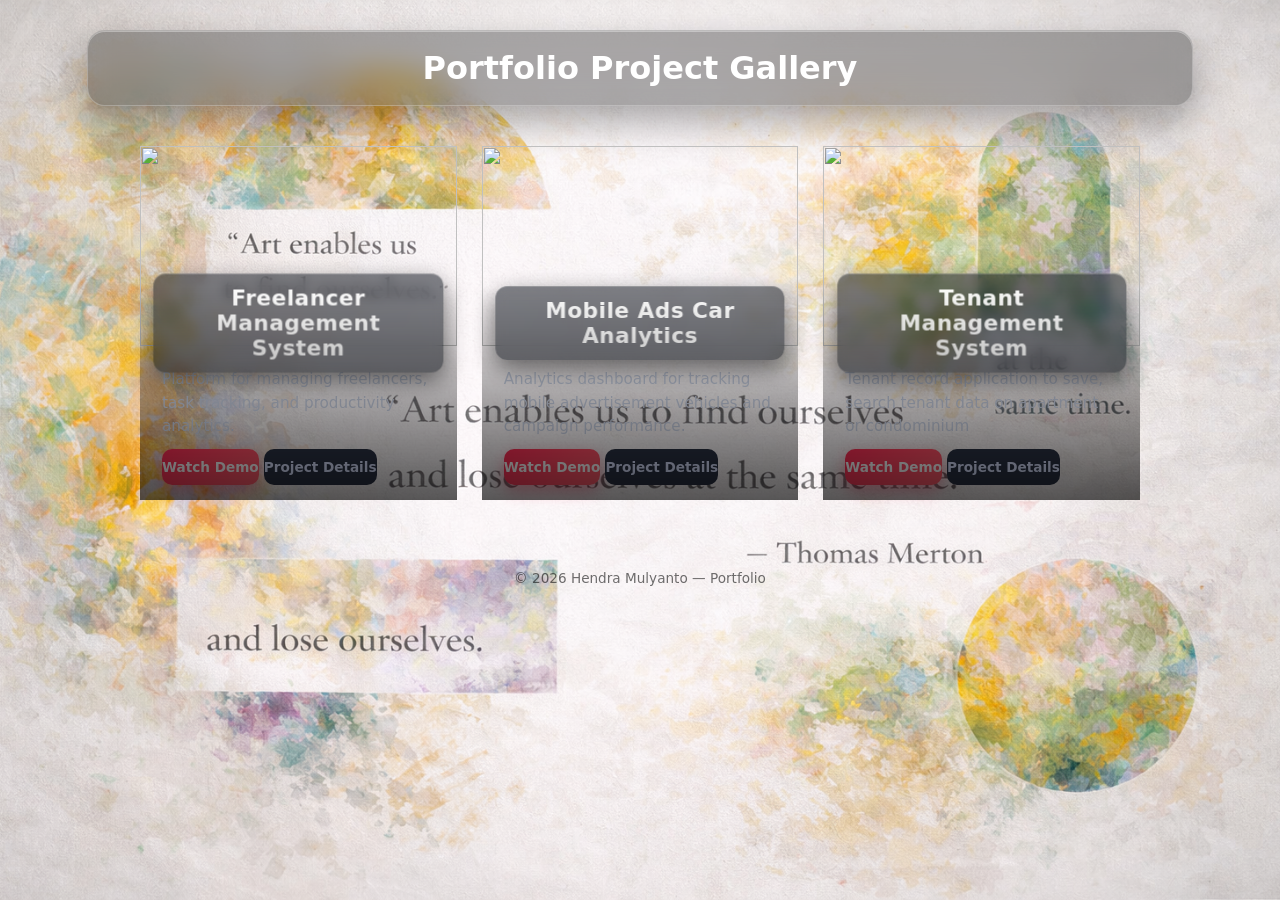
==== index.html @ 6f34d54f "Update index.html" ====
<!DOCTYPE html>
<html lang="en">
<head>
<meta charset="UTF-8">
<meta name="viewport" content="width=device-width, initial-scale=1.0">
<title>My Portfolio</title>

<style>

body{
  margin:0;
  font-family:system-ui,-apple-system,Segoe UI,Roboto,Ubuntu,sans-serif;
  color:#111;

  background:url("wall.png");
  background-size:cover;
  background-position:center;
  background-attachment:fixed;
}
  
.glass-header{
  margin:30px auto 30px;
  width:80%;
  max-width:1100px;
  padding:18px 40px;

  font-size:2rem;
  font-weight:700;
  color:#fff;
  text-align:center;

  border-radius:18px;

  background:rgba(70,70,70,.45);
  backdrop-filter:blur(14px);

  border:1px solid rgba(255,255,255,.25);
  box-shadow:
    inset 0 1px 0 rgba(255,255,255,.35),
    0 15px 40px rgba(0,0,0,.35);
}
  
.container{
  max-width:1000px;
  margin:40px auto;
  padding:0 20px;
  display:grid;
  grid-template-columns:repeat(auto-fit,minmax(300px,1fr));
  gap:25px;
}

.card{
  position:relative;
}

/* image */
.thumbnail{
  width:100%;
  height:200px;
  object-fit:cover;
  display:block;
}

/* title overlay on image */
.title{
  position:absolute;
  top:50%;
  left:50%;
  transform:translate(-50%,-50%);
  
  padding:12px 18px;
  border-radius:12px;

  font-size:1.35rem;
  font-weight:700;
  letter-spacing:.5px;
  text-align:center;
  color:#fff;

  background:rgba(10,15,25,.55);
  backdrop-filter:blur(6px);

  box-shadow:
    0 8px 25px rgba(0,0,0,.55),
    inset 0 1px 0 rgba(255,255,255,.2);

  width:80%;
  pointer-events:none;
}

/* content spacing */
.content{
  padding:22px 22px 24px;
}

/* description */
.desc{
  font-size:.95rem;
  line-height:1.55;
  color:#c9d1e3;
  margin-bottom:18px;
  text-align:left;
}

/* smooth reveal effect */
.card .title{
  opacity:.95;
  transition:.35s;
}

.card:hover .title{
  transform:translate(-50%,-50%) scale(1.05);
  opacity:1;
}

/* optional subtle dark gradient behind text for readability */
.card::after{
  content:"";
  position:absolute;
  left:0;
  right:0;
  bottom:0;
  height:60%;
  background:linear-gradient(to top,rgba(0,0,0,.65),transparent);
  pointer-events:none;
  border-radius:inherit;
}

/* button style */
.buttons a{
  flex:1;
  text-align:center;
  padding:10px 0;
  border-radius:10px;
  font-weight:600;
  font-size:.85rem;
  text-decoration:none;
  transition:.25s;
}

/* primary */
.buttons a:first-child{
  background:linear-gradient(135deg,#ff2d55,#ff5f6d);
  color:#fff;
  box-shadow:0 6px 16px rgba(255,45,85,.4);
}

.buttons a:first-child:hover{
  transform:translateY(-2px);
  box-shadow:0 10px 22px rgba(255,45,85,.6);
}

/* secondary */
.buttons a:last-child{
  background:#2b3244;
  color:#d9e1ff;
}

.buttons a:last-child:hover{
  background:#384058;
  transform:translateY(-2px);
}

.btn{
  flex:1;
  text-align:center;
  padding:10px;
  border-radius:8px;
  text-decoration:none;
  font-size:.9rem;
  font-weight:600;
  transition:.2s;
}

.watch{
  background:#ff0033;
  color:#fff;
}

.watch:hover{
  background:#cc0028;
}

.details{
  background:#2a3145;
  color:#fff;
}

.details:hover{
  background:#3a4461;
}

footer{
  text-align:center;
  padding:30px 15px;
  font-size:.85rem;
  opacity:.6;
}
</style>
</head>

<body>

<header class="glass-header">
  Portfolio Project Gallery
</header>

<section class="container">

<!-- Project 1 -->
<div class="card">
  <div class="title">Freelancer Management System</div>
  <img class="thumbnail" src="https://img.youtube.com/vi/_UmGmUdQlVU/maxresdefault.jpg">
  <div class="content">
     <div class="desc">
      Platform for managing freelancers, task tracking, and productivity analytics.
    </div>
    <div class="buttons">
      <a class="btn watch" href="https://www.youtube.com/watch?v=_UmGmUdQlVU" target="_blank">Watch Demo</a>
      <a class="btn details" href="/projects/freelancermanagement.html">Project Details</a>
    </div>
  </div>
</div>

<!-- Project 2 -->
<div class="card">
  <div class="title">Mobile Ads Car Analytics</div>
  
  <img class="thumbnail" src="https://img.youtube.com/vi/3HO-tBAzMrk/maxresdefault.jpg">
  <div class="content">
    
    <div class="desc">
      Analytics dashboard for tracking mobile advertisement vehicles and campaign performance.
    </div>
    <div class="buttons">
      <a class="btn watch" href="https://www.youtube.com/watch?v=3HO-tBAzMrk" target="_blank">Watch Demo</a>
      <a class="btn details" href="/projects/mobileadscaranalytics.html">Project Details</a>
    </div>
  </div>
</div>

<div class="card">
    <div class="title">Tenant Management System</div>
  <img class="thumbnail" src="https://i.ytimg.com/vi/1EOcjdAILKM/hqdefault.jpg">
  <div class="content">
 
    <div class="desc">
      Tenant record application to save, search tenant data on apartment or condominium
    </div>
    <div class="buttons">
      <a class="btn watch" href="https://www.youtube.com/watch?v=1EOcjdAILKM&t=1058s" target="_blank">Watch Demo</a>
      <a class="btn details" href="/projects/tenantmanagementsystem.html">Project Details</a>
    </div>
  </div>
</div>
  
</section>

<footer>
© 2026 Hendra Mulyanto — Portfolio
</footer>

</body>
</html>
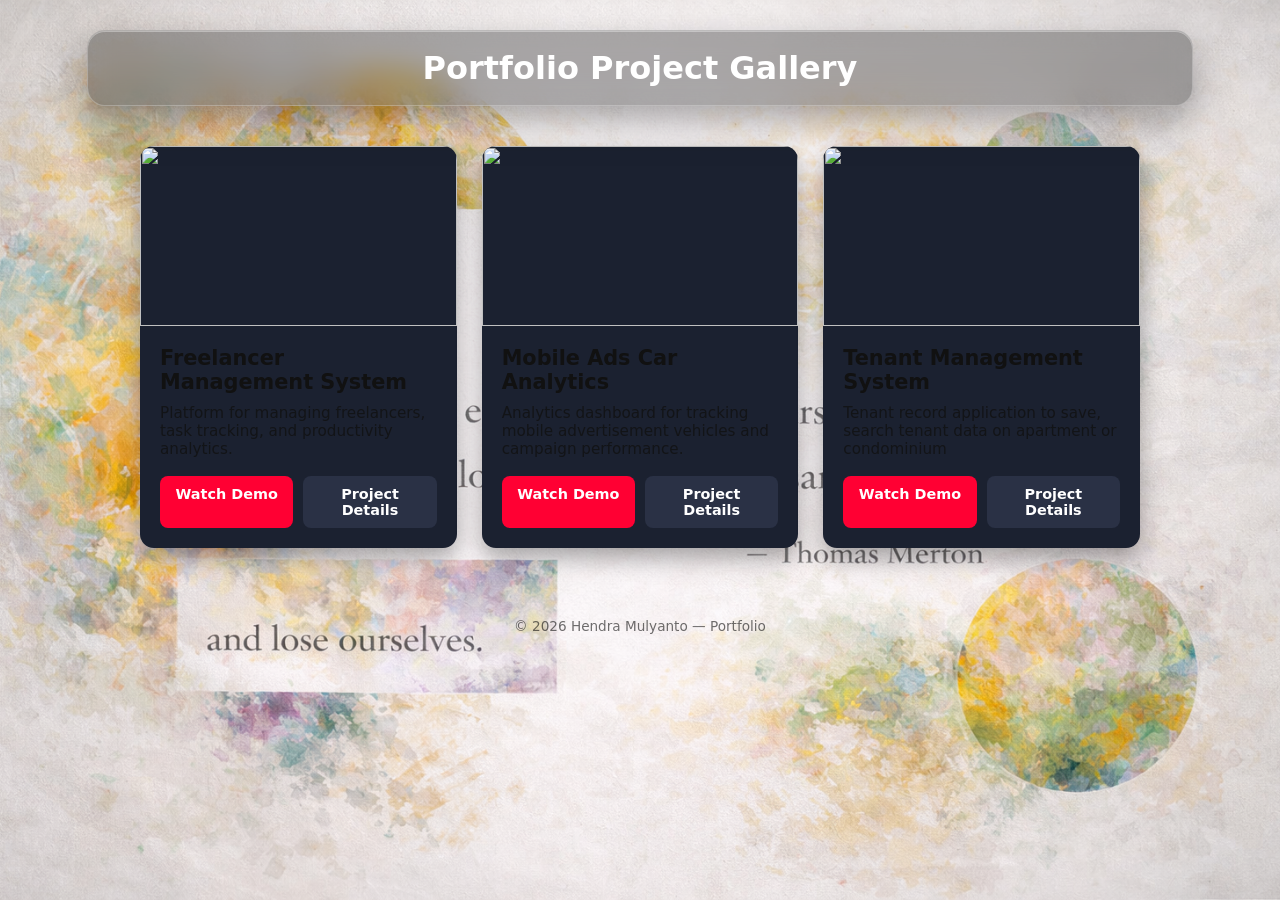
==== commit a8118747: "Update index.html" ====
--- a/index.html
+++ b/index.html
@@ -50,115 +50,44 @@
 }
 
 .card{
-  position:relative;
+  background:#1b2130;
+  border-radius:14px;
+  overflow:hidden;
+  transition:.25s;
+  box-shadow:0 10px 25px rgba(0,0,0,.35);
 }
 
-/* image */
+.card:hover{
+  transform:translateY(-6px);
+  box-shadow:0 18px 35px rgba(0,0,0,.55);
+}
+
 .thumbnail{
   width:100%;
-  height:200px;
+  height:180px;
   object-fit:cover;
   display:block;
 }
 
-/* title overlay on image */
-.title{
-  position:absolute;
-  top:50%;
-  left:50%;
-  transform:translate(-50%,-50%);
-  
-  padding:12px 18px;
-  border-radius:12px;
-
-  font-size:1.35rem;
-  font-weight:700;
-  letter-spacing:.5px;
-  text-align:center;
-  color:#fff;
-
-  background:rgba(10,15,25,.55);
-  backdrop-filter:blur(6px);
-
-  box-shadow:
-    0 8px 25px rgba(0,0,0,.55),
-    inset 0 1px 0 rgba(255,255,255,.2);
-
-  width:80%;
-  pointer-events:none;
+.content{
+  padding:20px;
 }
 
-/* content spacing */
-.content{
-  padding:22px 22px 24px;
+.title{
+  font-size:1.3rem;
+  font-weight:600;
+  margin-bottom:10px;
 }
 
-/* description */
 .desc{
   font-size:.95rem;
-  line-height:1.55;
-  color:#c9d1e3;
+  opacity:.8;
   margin-bottom:18px;
-  text-align:left;
 }
 
-/* smooth reveal effect */
-.card .title{
-  opacity:.95;
-  transition:.35s;
-}
-
-.card:hover .title{
-  transform:translate(-50%,-50%) scale(1.05);
-  opacity:1;
-}
-
-/* optional subtle dark gradient behind text for readability */
-.card::after{
-  content:"";
-  position:absolute;
-  left:0;
-  right:0;
-  bottom:0;
-  height:60%;
-  background:linear-gradient(to top,rgba(0,0,0,.65),transparent);
-  pointer-events:none;
-  border-radius:inherit;
-}
-
-/* button style */
-.buttons a{
-  flex:1;
-  text-align:center;
-  padding:10px 0;
-  border-radius:10px;
-  font-weight:600;
-  font-size:.85rem;
-  text-decoration:none;
-  transition:.25s;
-}
-
-/* primary */
-.buttons a:first-child{
-  background:linear-gradient(135deg,#ff2d55,#ff5f6d);
-  color:#fff;
-  box-shadow:0 6px 16px rgba(255,45,85,.4);
-}
-
-.buttons a:first-child:hover{
-  transform:translateY(-2px);
-  box-shadow:0 10px 22px rgba(255,45,85,.6);
-}
-
-/* secondary */
-.buttons a:last-child{
-  background:#2b3244;
-  color:#d9e1ff;
-}
-
-.buttons a:last-child:hover{
-  background:#384058;
-  transform:translateY(-2px);
+.buttons{
+  display:flex;
+  gap:10px;
 }
 
 .btn{
@@ -196,6 +125,7 @@
   font-size:.85rem;
   opacity:.6;
 }
+  
 </style>
 </head>
 
@@ -209,9 +139,10 @@
 
 <!-- Project 1 -->
 <div class="card">
-  <div class="title">Freelancer Management System</div>
+ 
   <img class="thumbnail" src="https://img.youtube.com/vi/_UmGmUdQlVU/maxresdefault.jpg">
   <div class="content">
+     <div class="title">Freelancer Management System</div>
      <div class="desc">
       Platform for managing freelancers, task tracking, and productivity analytics.
     </div>
@@ -224,11 +155,11 @@
 
 <!-- Project 2 -->
 <div class="card">
-  <div class="title">Mobile Ads Car Analytics</div>
+ 
   
   <img class="thumbnail" src="https://img.youtube.com/vi/3HO-tBAzMrk/maxresdefault.jpg">
   <div class="content">
-    
+     <div class="title">Mobile Ads Car Analytics</div>
     <div class="desc">
       Analytics dashboard for tracking mobile advertisement vehicles and campaign performance.
     </div>
@@ -240,10 +171,10 @@
 </div>
 
 <div class="card">
-    <div class="title">Tenant Management System</div>
+   
   <img class="thumbnail" src="https://i.ytimg.com/vi/1EOcjdAILKM/hqdefault.jpg">
   <div class="content">
- 
+  <div class="title">Tenant Management System</div>
     <div class="desc">
       Tenant record application to save, search tenant data on apartment or condominium
     </div>
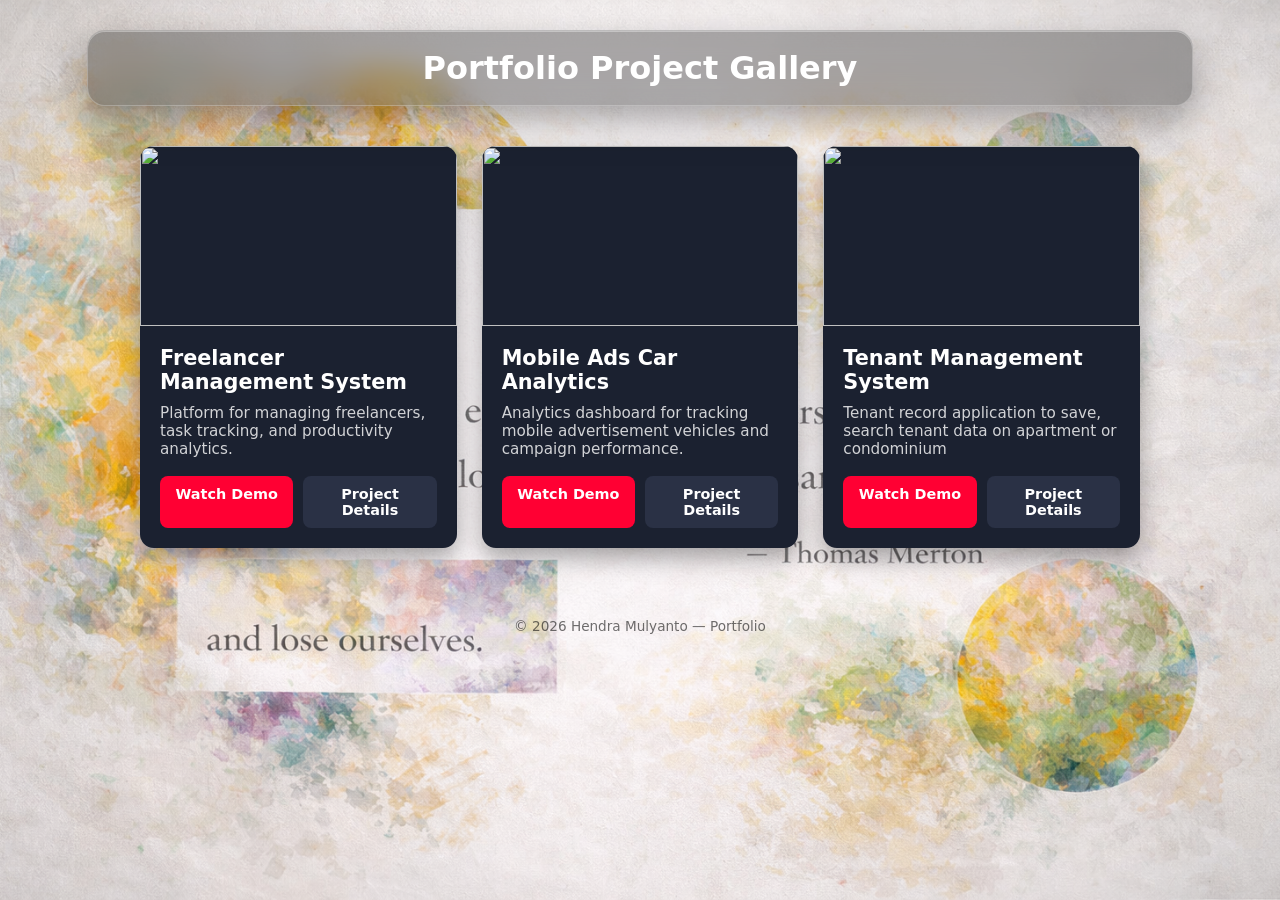
==== commit 00160317: "Update index.html" ====
--- a/index.html
+++ b/index.html
@@ -77,12 +77,14 @@
   font-size:1.3rem;
   font-weight:600;
   margin-bottom:10px;
+  color: white;
 }
 
 .desc{
   font-size:.95rem;
   opacity:.8;
   margin-bottom:18px;
+  color: white;
 }
 
 .buttons{
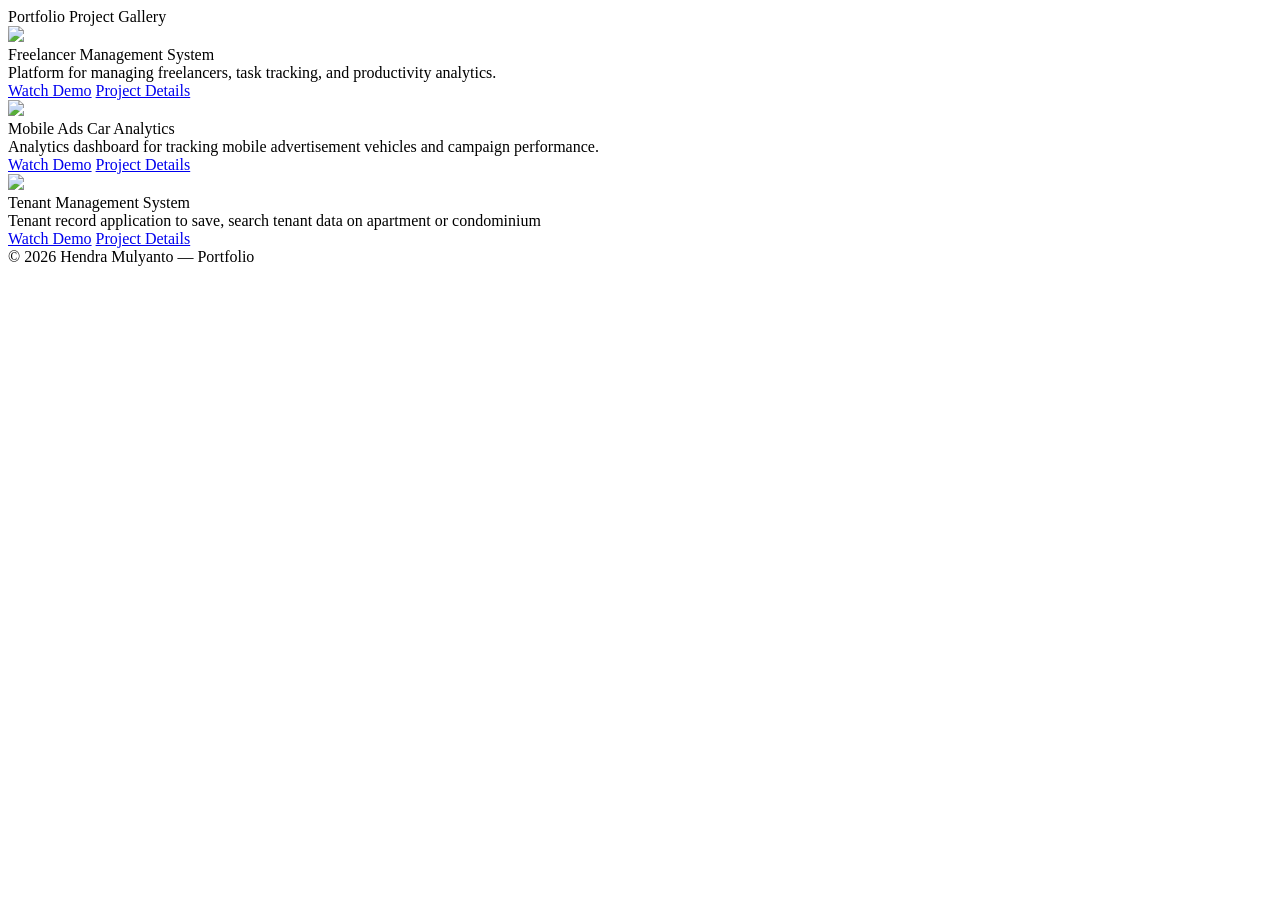
==== commit a7751a31: "Update index.html" ====
--- a/index.html
+++ b/index.html
@@ -4,131 +4,7 @@
 <meta charset="UTF-8">
 <meta name="viewport" content="width=device-width, initial-scale=1.0">
 <title>My Portfolio</title>
-
-<style>
-
-body{
-  margin:0;
-  font-family:system-ui,-apple-system,Segoe UI,Roboto,Ubuntu,sans-serif;
-  color:#111;
-
-  background:url("wall.png");
-  background-size:cover;
-  background-position:center;
-  background-attachment:fixed;
-}
-  
-.glass-header{
-  margin:30px auto 30px;
-  width:80%;
-  max-width:1100px;
-  padding:18px 40px;
-
-  font-size:2rem;
-  font-weight:700;
-  color:#fff;
-  text-align:center;
-
-  border-radius:18px;
-
-  background:rgba(70,70,70,.45);
-  backdrop-filter:blur(14px);
-
-  border:1px solid rgba(255,255,255,.25);
-  box-shadow:
-    inset 0 1px 0 rgba(255,255,255,.35),
-    0 15px 40px rgba(0,0,0,.35);
-}
-  
-.container{
-  max-width:1000px;
-  margin:40px auto;
-  padding:0 20px;
-  display:grid;
-  grid-template-columns:repeat(auto-fit,minmax(300px,1fr));
-  gap:25px;
-}
-
-.card{
-  background:#1b2130;
-  border-radius:14px;
-  overflow:hidden;
-  transition:.25s;
-  box-shadow:0 10px 25px rgba(0,0,0,.35);
-}
-
-.card:hover{
-  transform:translateY(-6px);
-  box-shadow:0 18px 35px rgba(0,0,0,.55);
-}
-
-.thumbnail{
-  width:100%;
-  height:180px;
-  object-fit:cover;
-  display:block;
-}
-
-.content{
-  padding:20px;
-}
-
-.title{
-  font-size:1.3rem;
-  font-weight:600;
-  margin-bottom:10px;
-  color: white;
-}
-
-.desc{
-  font-size:.95rem;
-  opacity:.8;
-  margin-bottom:18px;
-  color: white;
-}
-
-.buttons{
-  display:flex;
-  gap:10px;
-}
-
-.btn{
-  flex:1;
-  text-align:center;
-  padding:10px;
-  border-radius:8px;
-  text-decoration:none;
-  font-size:.9rem;
-  font-weight:600;
-  transition:.2s;
-}
-
-.watch{
-  background:#ff0033;
-  color:#fff;
-}
-
-.watch:hover{
-  background:#cc0028;
-}
-
-.details{
-  background:#2a3145;
-  color:#fff;
-}
-
-.details:hover{
-  background:#3a4461;
-}
-
-footer{
-  text-align:center;
-  padding:30px 15px;
-  font-size:.85rem;
-  opacity:.6;
-}
-  
-</style>
+<link rel="stylesheet" href="style.css">
 </head>
 
 <body>
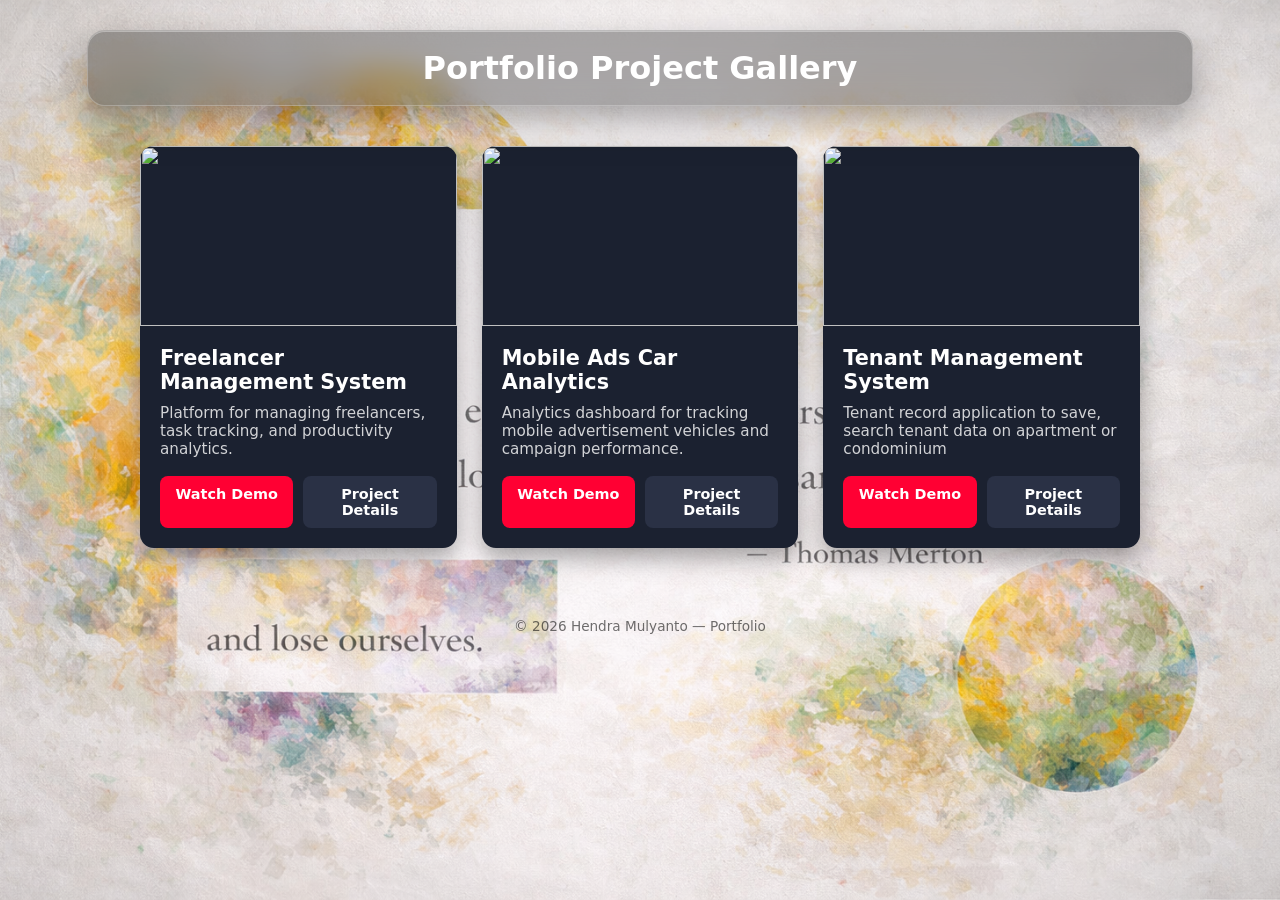
==== commit a8657a47: "Update index.html" ====
--- a/index.html
+++ b/index.html
@@ -4,7 +4,7 @@
 <meta charset="UTF-8">
 <meta name="viewport" content="width=device-width, initial-scale=1.0">
 <title>My Portfolio</title>
-<link rel="stylesheet" href="style.css">
+<link rel="stylesheet" href="index.css">
 </head>
 
 <body>
--- a/index.css
+++ b/index.css
@@ -0,0 +1,120 @@
+body{
+  margin:0;
+  font-family:system-ui,-apple-system,Segoe UI,Roboto,Ubuntu,sans-serif;
+  color:#111;
+
+  background:url("wall.png");
+  background-size:cover;
+  background-position:center;
+  background-attachment:fixed;
+}
+  
+.glass-header{
+  margin:30px auto 30px;
+  width:80%;
+  max-width:1100px;
+  padding:18px 40px;
+
+  font-size:2rem;
+  font-weight:700;
+  color:#fff;
+  text-align:center;
+
+  border-radius:18px;
+
+  background:rgba(70,70,70,.45);
+  backdrop-filter:blur(14px);
+
+  border:1px solid rgba(255,255,255,.25);
+  box-shadow:
+    inset 0 1px 0 rgba(255,255,255,.35),
+    0 15px 40px rgba(0,0,0,.35);
+}
+  
+.container{
+  max-width:1000px;
+  margin:40px auto;
+  padding:0 20px;
+  display:grid;
+  grid-template-columns:repeat(auto-fit,minmax(300px,1fr));
+  gap:25px;
+}
+
+.card{
+  background:#1b2130;
+  border-radius:14px;
+  overflow:hidden;
+  transition:.25s;
+  box-shadow:0 10px 25px rgba(0,0,0,.35);
+}
+
+.card:hover{
+  transform:translateY(-6px);
+  box-shadow:0 18px 35px rgba(0,0,0,.55);
+}
+
+.thumbnail{
+  width:100%;
+  height:180px;
+  object-fit:cover;
+  display:block;
+}
+
+.content{
+  padding:20px;
+}
+
+.title{
+  font-size:1.3rem;
+  font-weight:600;
+  margin-bottom:10px;
+  color: white;
+}
+
+.desc{
+  font-size:.95rem;
+  opacity:.8;
+  margin-bottom:18px;
+  color: white;
+}
+
+.buttons{
+  display:flex;
+  gap:10px;
+}
+
+.btn{
+  flex:1;
+  text-align:center;
+  padding:10px;
+  border-radius:8px;
+  text-decoration:none;
+  font-size:.9rem;
+  font-weight:600;
+  transition:.2s;
+}
+
+.watch{
+  background:#ff0033;
+  color:#fff;
+}
+
+.watch:hover{
+  background:#cc0028;
+}
+
+.details{
+  background:#2a3145;
+  color:#fff;
+}
+
+.details:hover{
+  background:#3a4461;
+}
+
+footer{
+  text-align:center;
+  padding:30px 15px;
+  font-size:.85rem;
+  opacity:.6;
+}
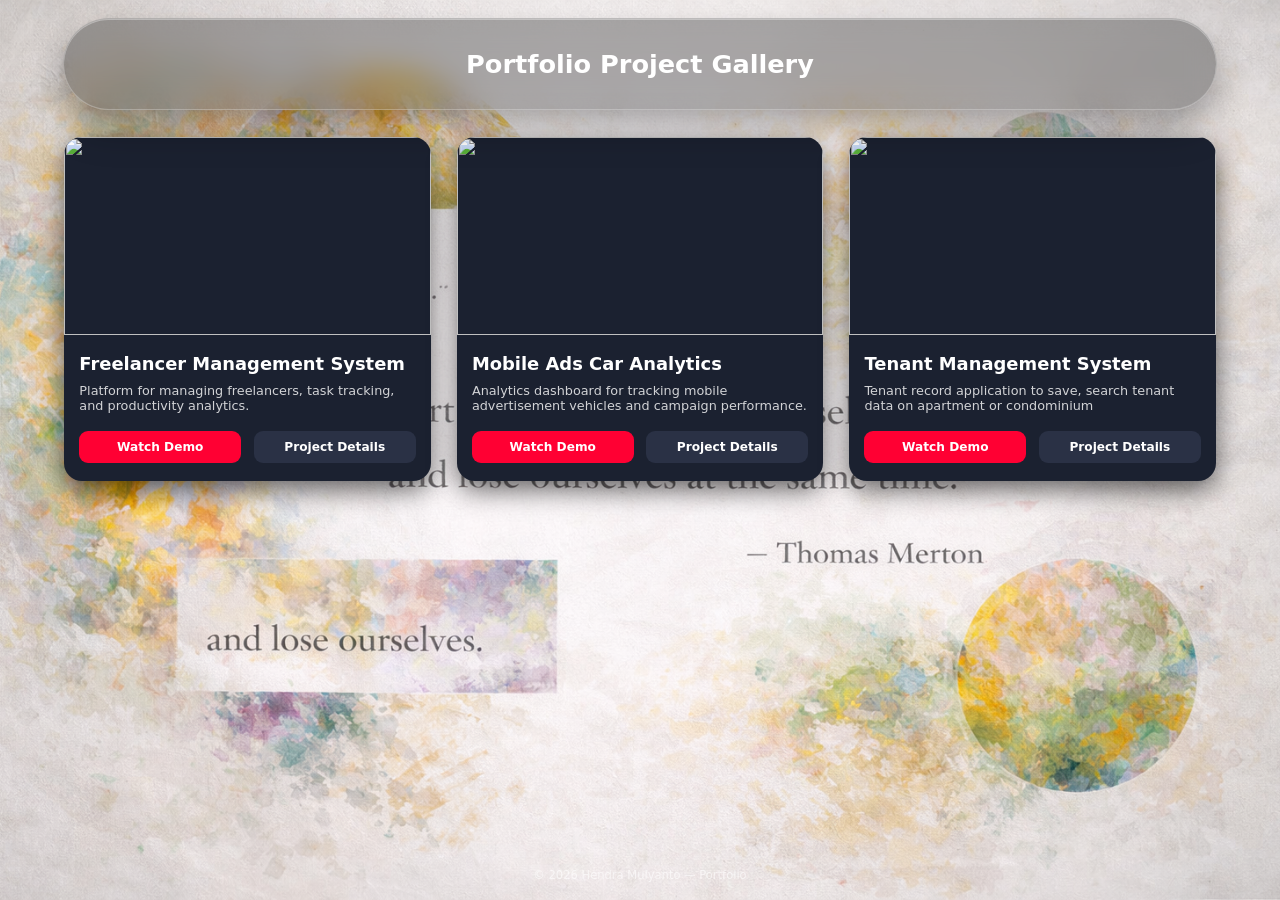
==== commit 23c9bdd7: "Update index.html" ====
--- a/index.html
+++ b/index.html
@@ -8,7 +8,8 @@
 </head>
 
 <body>
-
+<div class="wholepage">
+  
 <header class="glass-header">
   Portfolio Project Gallery
 </header>
@@ -68,6 +69,6 @@
 <footer>
 © 2026 Hendra Mulyanto — Portfolio
 </footer>
-
+</div>
 </body>
 </html>
--- a/index.css
+++ b/index.css
@@ -1,26 +1,40 @@
+/* ---------- BASE ---------- */
 body{
   margin:0;
-  font-family:system-ui,-apple-system,Segoe UI,Roboto,Ubuntu,sans-serif;
-  color:#111;
-
+  font-family: system-ui, "Segoe UI", Arial, sans-serif;
   background:url("wall.png");
   background-size:cover;
   background-position:center;
   background-attachment:fixed;
+  color:#111;
+  width:100vw;
+  height:100vh;
 }
-  
+
+/* ---------- PAGE WRAPPER ---------- */
+.wholepage{
+  display:flex;
+  flex-direction:column;
+  align-items:center;
+  width:100vw;
+  min-height:100vh;
+}
+
+/* ---------- HEADER ---------- */
 .glass-header{
-  margin:30px auto 30px;
-  width:80%;
-  max-width:1100px;
-  padding:18px 40px;
+  display:flex;
+  align-items:center;
+  justify-content:center;
 
-  font-size:2rem;
+  width:90vw;
+  height:10vh;
+  margin-top:2vh;
+
+  font-size:2vw;
   font-weight:700;
   color:#fff;
-  text-align:center;
 
-  border-radius:18px;
+  border-radius:10vh;
 
   background:rgba(70,70,70,.45);
   backdrop-filter:blur(14px);
@@ -28,68 +42,85 @@
   border:1px solid rgba(255,255,255,.25);
   box-shadow:
     inset 0 1px 0 rgba(255,255,255,.35),
-    0 15px 40px rgba(0,0,0,.35);
-}
-  
-.container{
-  max-width:1000px;
-  margin:40px auto;
-  padding:0 20px;
-  display:grid;
-  grid-template-columns:repeat(auto-fit,minmax(300px,1fr));
-  gap:25px;
+    0 2vh 4vh rgba(0,0,0,.35);
 }
 
+
+/* ---------- GRID ---------- */
+.container{
+  display:grid;
+  grid-template-columns:repeat(auto-fit,minmax(25vw,1fr));
+  gap:2vw;
+
+  width:90vw;
+  padding:3vh 0;
+}
+
+
+/* ---------- CARD ---------- */
 .card{
   background:#1b2130;
-  border-radius:14px;
+  border-radius:2vh;
   overflow:hidden;
+  display:flex;
+  flex-direction:column;
+
+  box-shadow:0 1vh 3vh rgba(0,0,0,.6);
   transition:.25s;
-  box-shadow:0 10px 25px rgba(0,0,0,.35);
 }
 
 .card:hover{
-  transform:translateY(-6px);
-  box-shadow:0 18px 35px rgba(0,0,0,.55);
+  transform:translateY(-.6vh) scale(1.02);
 }
 
+
+/* ---------- IMAGE ---------- */
 .thumbnail{
   width:100%;
-  height:180px;
+  height:22vh;
   object-fit:cover;
-  display:block;
 }
 
+
+/* ---------- CONTENT ---------- */
 .content{
-  padding:20px;
+  display:flex;
+  flex-direction:column;
+  padding:2vh 1.2vw;
+  flex:1;
 }
 
+
+/* ---------- TEXT ---------- */
 .title{
-  font-size:1.3rem;
+  font-size:1.4vw;
   font-weight:600;
-  margin-bottom:10px;
-  color: white;
+  margin-bottom:1vh;
+  color:white;
 }
 
 .desc{
-  font-size:.95rem;
+  font-size:1vw;
   opacity:.8;
-  margin-bottom:18px;
-  color: white;
+  margin-bottom:2vh;
+  color:white;
+  flex:1;
 }
 
+
+/* ---------- BUTTONS ---------- */
 .buttons{
   display:flex;
-  gap:10px;
+  gap:1vw;
 }
 
 .btn{
   flex:1;
   text-align:center;
-  padding:10px;
-  border-radius:8px;
+  padding:1vh;
+  border-radius:1vh;
   text-decoration:none;
-  font-size:.9rem;
+  font-size:.95vw;
   font-weight:600;
   transition:.2s;
 }
@@ -112,9 +143,12 @@
   background:#3a4461;
 }
 
+
+/* ---------- FOOTER ---------- */
 footer{
-  text-align:center;
-  padding:30px 15px;
-  font-size:.85rem;
+  margin-top:auto;
+  padding:2vh;
+  font-size:.9vw;
   opacity:.6;
+  color:white;
 }
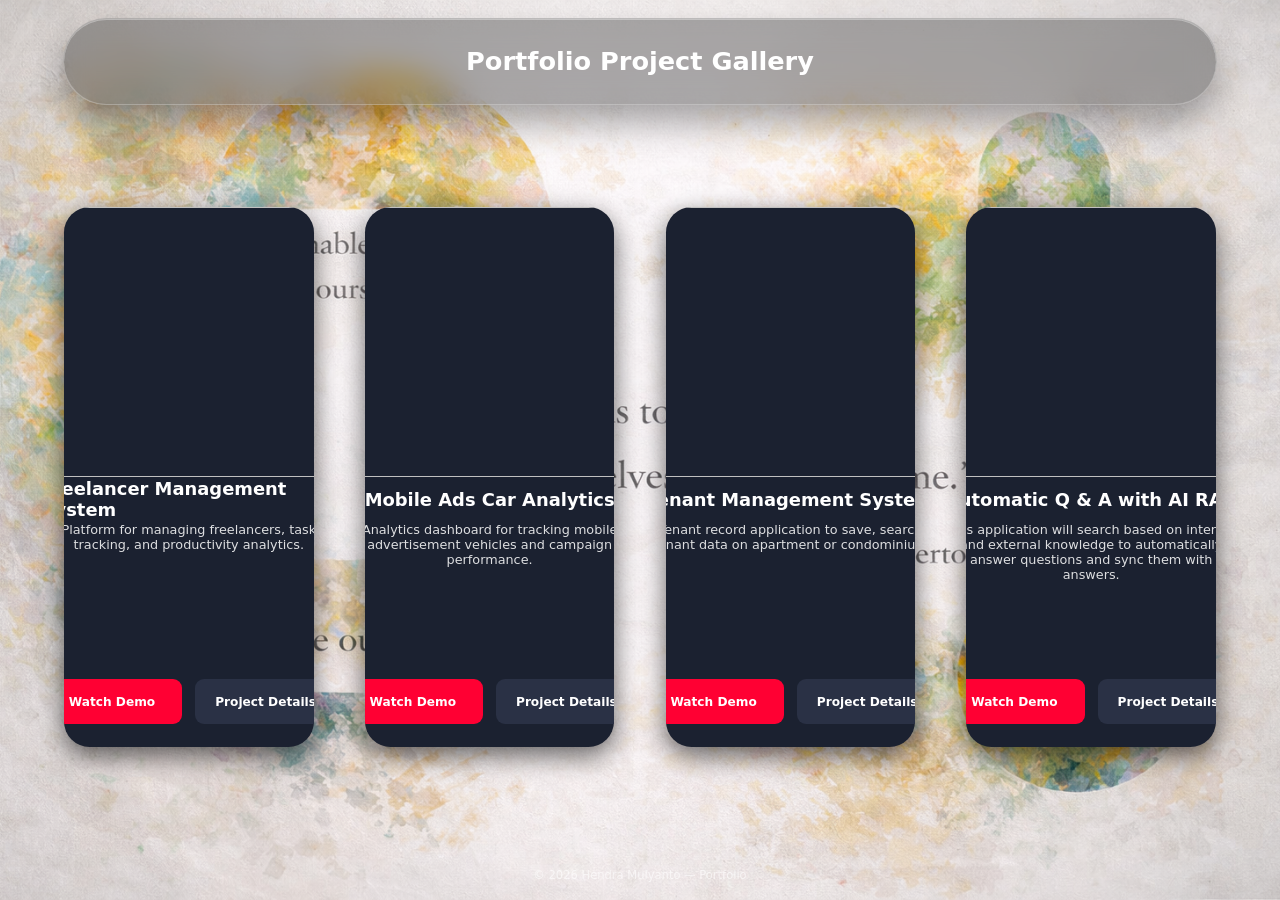
==== commit 4595bdba: "Update index.html" ====
--- a/index.html
+++ b/index.html
@@ -63,6 +63,22 @@
     </div>
   </div>
 </div>
+
+  <div class="card">
+  <img class="thumbnail" src="https://i.ytimg.com/vi/3ukGgxm5DEg/hqdefault.jpg">
+  <div class="content">
+    <div class="title">Automatic Q & A with AI RAG</div>
+    <div class="desc">
+      This application will search based on internal and external knowledge to automatically answer questions and sync them with answers.
+    </div>
+    <div class="buttons">
+      <a class="btn watch" href="https://www.youtube.com/watch?v=3ukGgxm5DEg" target="_blank">Watch Demo</a>
+      <a class="btn details" href="/projects/tenantmanagementsystem.html">Project Details</a>
+    </div>
+  </div>
+</div>
+
+  
   
 </section>
 
--- a/index.css
+++ b/index.css
@@ -1,7 +1,8 @@
+
 /* ---------- BASE ---------- */
 body{
   margin:0;
-  font-family: system-ui, "Segoe UI", Arial, sans-serif;
+  font-family:system-ui,"Segoe UI",Arial,sans-serif;
   background:url("wall.png");
   background-size:cover;
   background-position:center;
@@ -9,6 +10,7 @@
   color:#111;
   width:100vw;
   height:100vh;
+  overflow:hidden;
 }
 
 /* ---------- PAGE WRAPPER ---------- */
@@ -16,8 +18,9 @@
   display:flex;
   flex-direction:column;
   align-items:center;
+  justify-content:flex-start;
   width:100vw;
-  min-height:100vh;
+  height:100vh;
 }
 
 /* ---------- HEADER ---------- */
@@ -35,35 +38,41 @@
   color:#fff;
 
   border-radius:10vh;
-
   background:rgba(70,70,70,.45);
   backdrop-filter:blur(14px);
 
-  border:1px solid rgba(255,255,255,.25);
+  border:.1vh solid rgba(255,255,255,.25);
   box-shadow:
-    inset 0 1px 0 rgba(255,255,255,.35),
+    inset 0 .1vh 0 rgba(255,255,255,.35),
     0 2vh 4vh rgba(0,0,0,.35);
 }
 
-
-/* ---------- GRID ---------- */
+/* ---------- CONTAINER ---------- */
 .container{
-  display:grid;
-  grid-template-columns:repeat(auto-fit,minmax(25vw,1fr));
-  gap:2vw;
+  display:flex;
+  flex-direction:row;
+  align-items:center;
+  justify-content:center;
 
   width:90vw;
-  padding:3vh 0;
+  height:88vh;
+
+  gap:4vw;
 }
-
 
 /* ---------- CARD ---------- */
 .card{
-  background:#1b2130;
-  border-radius:2vh;
-  overflow:hidden;
   display:flex;
   flex-direction:column;
+  align-items:center;
+  justify-content:flex-start;
+
+  width:25vw;
+  height:60vh;
+
+  background:#1b2130;
+  border-radius:2vw;
+  overflow:hidden;
 
   box-shadow:0 1vh 3vh rgba(0,0,0,.6);
   transition:.25s;
@@ -73,58 +82,88 @@
   transform:translateY(-.6vh) scale(1.02);
 }
 
-
 /* ---------- IMAGE ---------- */
 .thumbnail{
-  width:100%;
-  height:22vh;
+  display:flex;
+  align-items:center;
+  justify-content:center;
+
+  width:25vw;
+  height:30vh;
   object-fit:cover;
 }
-
 
 /* ---------- CONTENT ---------- */
 .content{
   display:flex;
   flex-direction:column;
-  padding:2vh 1.2vw;
-  flex:1;
+  align-items:center;
+  justify-content:flex-start;
+
+  width:25vw;
+  height:30vh;
 }
 
+/* ---------- TITLE ---------- */
+.title{
+  display:flex;
+  align-items:center;
+  justify-content:center;
 
-/* ---------- TEXT ---------- */
-.title{
+  width:23vw;
+  height:5vh;
+
   font-size:1.4vw;
   font-weight:600;
-  margin-bottom:1vh;
-  color:white;
+  color:#fff;
 }
 
+/* ---------- DESCRIPTION ---------- */
 .desc{
+  display:flex;
+  align-items:flex-start;
+  justify-content:center;
+
+  width:23vw;
+  height:15vh;
+
   font-size:1vw;
-  opacity:.8;
-  margin-bottom:2vh;
-  color:white;
-  flex:1;
+  color:#fff;
+  opacity:.85;
+  text-align:center;
 }
 
-
-/* ---------- BUTTONS ---------- */
+/* ---------- BUTTON ROW ---------- */
 .buttons{
   display:flex;
+  flex-direction:row;
+  align-items:center;
+  justify-content:center;
+
+  width:23vw;
+  height:10vh;
+
   gap:1vw;
 }
 
+/* ---------- BUTTON ---------- */
 .btn{
-  flex:1;
-  text-align:center;
-  padding:1vh;
+  display:flex;
+  align-items:center;
+  justify-content:center;
+
+  width:11vw;
+  height:5vh;
+
   border-radius:1vh;
   text-decoration:none;
+
   font-size:.95vw;
   font-weight:600;
   transition:.2s;
 }
 
+/* ---------- BUTTON COLORS ---------- */
 .watch{
   background:#ff0033;
   color:#fff;
@@ -143,12 +182,16 @@
   background:#3a4461;
 }
 
-
 /* ---------- FOOTER ---------- */
 footer{
-  margin-top:auto;
-  padding:2vh;
+  display:flex;
+  align-items:center;
+  justify-content:center;
+
+  width:100vw;
+  height:6vh;
+
   font-size:.9vw;
+  color:#fff;
   opacity:.6;
-  color:white;
 }
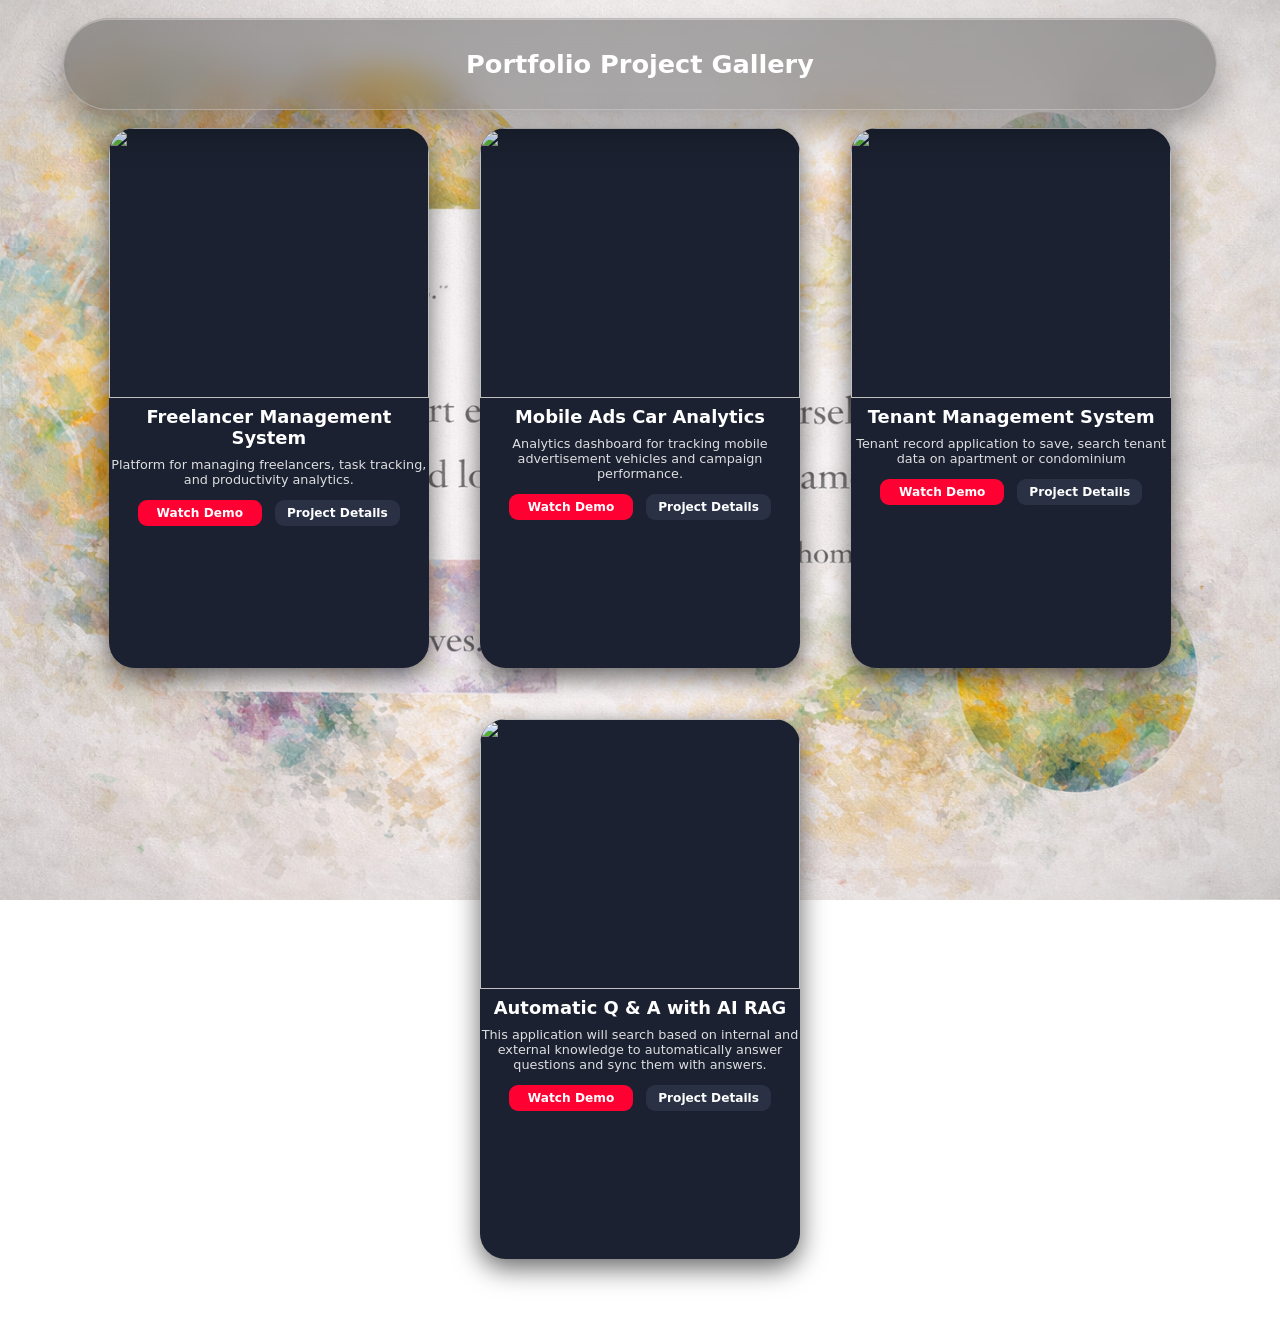
==== commit 080d2a7c: "Update index.html" ====
--- a/index.html
+++ b/index.html
@@ -73,7 +73,7 @@
     </div>
     <div class="buttons">
       <a class="btn watch" href="https://www.youtube.com/watch?v=3ukGgxm5DEg" target="_blank">Watch Demo</a>
-      <a class="btn details" href="/projects/tenantmanagementsystem.html">Project Details</a>
+      <a class="btn details" href="/projects/autoansweringform.html">Project Details</a>
     </div>
   </div>
 </div>
--- a/index.css
+++ b/index.css
@@ -1,4 +1,3 @@
-
 /* ---------- BASE ---------- */
 body{
   margin:0;
@@ -8,9 +7,8 @@
   background-position:center;
   background-attachment:fixed;
   color:#111;
-  width:100vw;
-  height:100vh;
-  overflow:hidden;
+  min-height:100vh;
+  overflow-y:auto; /* allow scrolling */
 }
 
 /* ---------- PAGE WRAPPER ---------- */
@@ -18,9 +16,8 @@
   display:flex;
   flex-direction:column;
   align-items:center;
-  justify-content:flex-start;
-  width:100vw;
-  height:100vh;
+  width:100%;
+  min-height:100vh;
 }
 
 /* ---------- HEADER ---------- */
@@ -29,7 +26,8 @@
   align-items:center;
   justify-content:center;
 
-  width:90vw;
+  width:90%;
+  max-width:1200px;
   height:10vh;
   margin-top:2vh;
 
@@ -50,14 +48,13 @@
 /* ---------- CONTAINER ---------- */
 .container{
   display:flex;
-  flex-direction:row;
-  align-items:center;
+  flex-wrap:wrap;           /* allow wrapping to next row */
   justify-content:center;
+  gap:4vw;
 
-  width:90vw;
-  height:88vh;
-
-  gap:4vw;
+  width:90%;
+  max-width:1200px;
+  margin:2vh 0;
 }
 
 /* ---------- CARD ---------- */
@@ -67,7 +64,9 @@
   align-items:center;
   justify-content:flex-start;
 
-  width:25vw;
+  flex: 1 1 calc(33.333% - 4vw); /* max 3 per row */
+  max-width: 25vw;
+  min-width:250px;
   height:60vh;
 
   background:#1b2130;
@@ -84,11 +83,7 @@
 
 /* ---------- IMAGE ---------- */
 .thumbnail{
-  display:flex;
-  align-items:center;
-  justify-content:center;
-
-  width:25vw;
+  width:100%;
   height:30vh;
   object-fit:cover;
 }
@@ -100,50 +95,38 @@
   align-items:center;
   justify-content:flex-start;
 
-  width:25vw;
+  width:100%;
   height:30vh;
+  padding:0.5em;
 }
 
 /* ---------- TITLE ---------- */
 .title{
-  display:flex;
-  align-items:center;
-  justify-content:center;
-
-  width:23vw;
-  height:5vh;
+  width:100%;
+  text-align:center;
 
   font-size:1.4vw;
   font-weight:600;
   color:#fff;
+  margin-bottom:0.5em;
 }
 
 /* ---------- DESCRIPTION ---------- */
 .desc{
-  display:flex;
-  align-items:flex-start;
-  justify-content:center;
-
-  width:23vw;
-  height:15vh;
-
+  width:100%;
+  text-align:center;
   font-size:1vw;
   color:#fff;
   opacity:.85;
-  text-align:center;
+  margin-bottom:1em;
 }
 
 /* ---------- BUTTON ROW ---------- */
 .buttons{
   display:flex;
-  flex-direction:row;
-  align-items:center;
   justify-content:center;
-
-  width:23vw;
-  height:10vh;
-
   gap:1vw;
+  flex-wrap:wrap;
 }
 
 /* ---------- BUTTON ---------- */
@@ -152,8 +135,8 @@
   align-items:center;
   justify-content:center;
 
-  width:11vw;
-  height:5vh;
+  min-width:100px;
+  padding:0.5em 1em;
 
   border-radius:1vh;
   text-decoration:none;
@@ -188,10 +171,23 @@
   align-items:center;
   justify-content:center;
 
-  width:100vw;
+  width:100%;
   height:6vh;
 
   font-size:.9vw;
   color:#fff;
   opacity:.6;
 }
+
+/* ---------- RESPONSIVE ---------- */
+@media(max-width:1024px){
+  .card{
+    flex:1 1 calc(50% - 4vw); /* 2 per row */
+  }
+}
+
+@media(max-width:600px){
+  .card{
+    flex:1 1 100%; /* 1 per row */
+  }
+}
